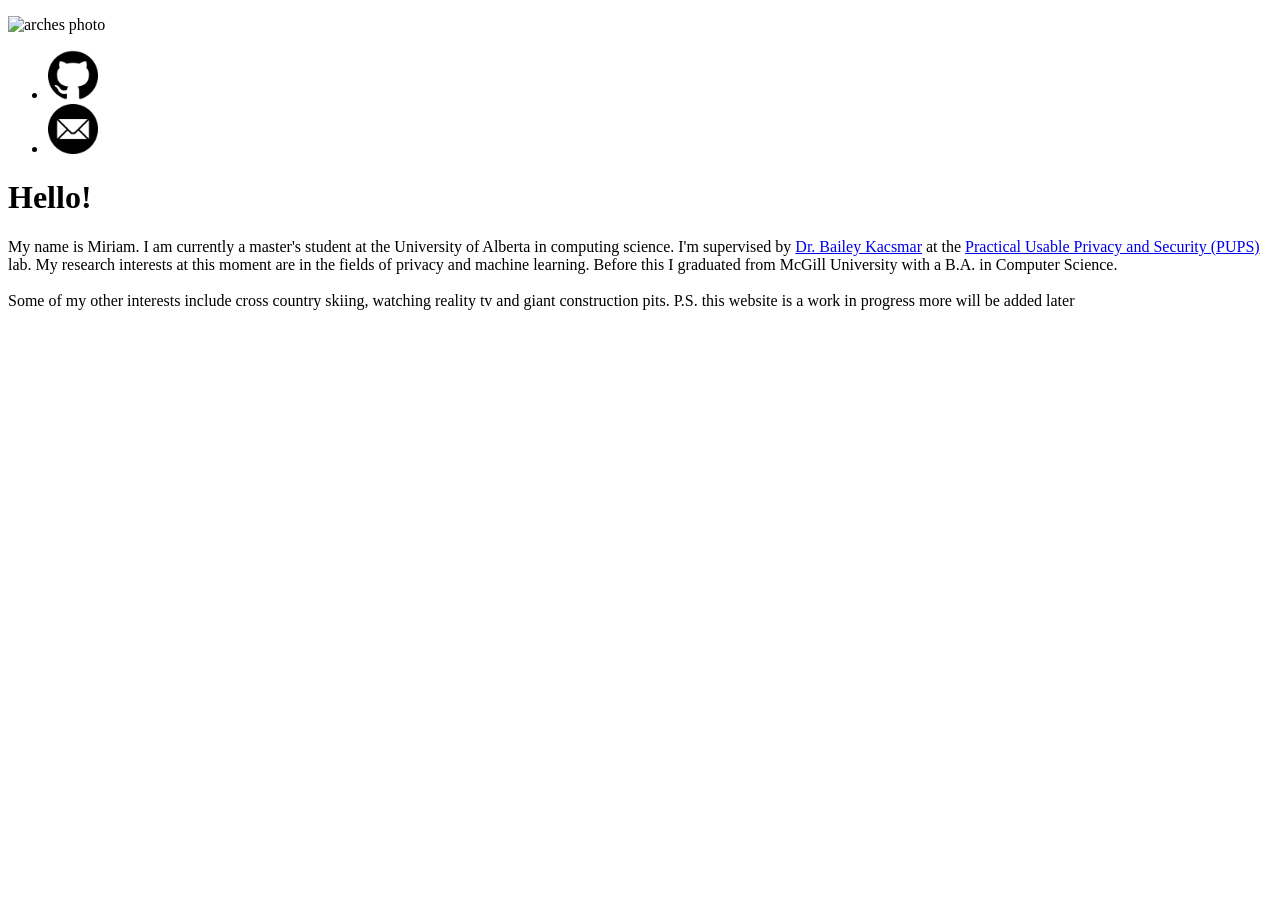
==== index.html @ f272c401 "Create index.html" ====
<!DOCTYPE html>
<html lang="en">
<head>
    <meta charset="UTF-8">
    <meta name="viewport" content="width=device-width, initial-scale=1.0">
    <link rel="stylesheet" href="styles.css">
    <title>Miriam</title>
</head>
<body>
    <div class="parent">
        <div class="navbar">
            <ul>
                <!--
                <li><a href="index.html">Home</a></li>
                -->
            </ul>
        </div>
        <div class="intro-parent">
            <div class="image-and-icon-wrapper">
                <img src="arches.jpeg" alt="arches photo" style="width: 200px;">
                <ul>
                    <li><a href="https://github.com/mbakija73" target="_blank"><img src="github.png" alt="GitHub" style="width: 50px;"></a></li>
                    <li><a href="mailto:bakija@ualberta.ca" target="_blank"><img src="email.png" alt="Email" style="width: 50px;"></a></li>
                </ul>
            </div>
            <div class="description-parent">
                <h1>Hello!</h1>
                <p class="description">My name is Miriam. I am currently a master's student at the University of Alberta in computing science. 
                I'm supervised by <a href="https://bkacsmar.github.io//" target="_blank">
                Dr. Bailey Kacsmar</a> at the <a href="https://bkacsmar.github.io/pups/" target="_blank">
                Practical Usable Privacy and Security (PUPS)</a>  lab. My research interests at this moment 
                are in the fields of privacy and machine learning. Before this I graduated from McGill University with a B.A. in Computer Science.<br><br>
                
                Some of my other interests include cross country skiing, watching reality tv and giant construction pits. P.S. this website is a work in progress more will be added later        
                </p>
            </div>
        </div>
        <!--
        <div class="projects-parent">

        </div>
        -->
    </div>
</body>
</html>
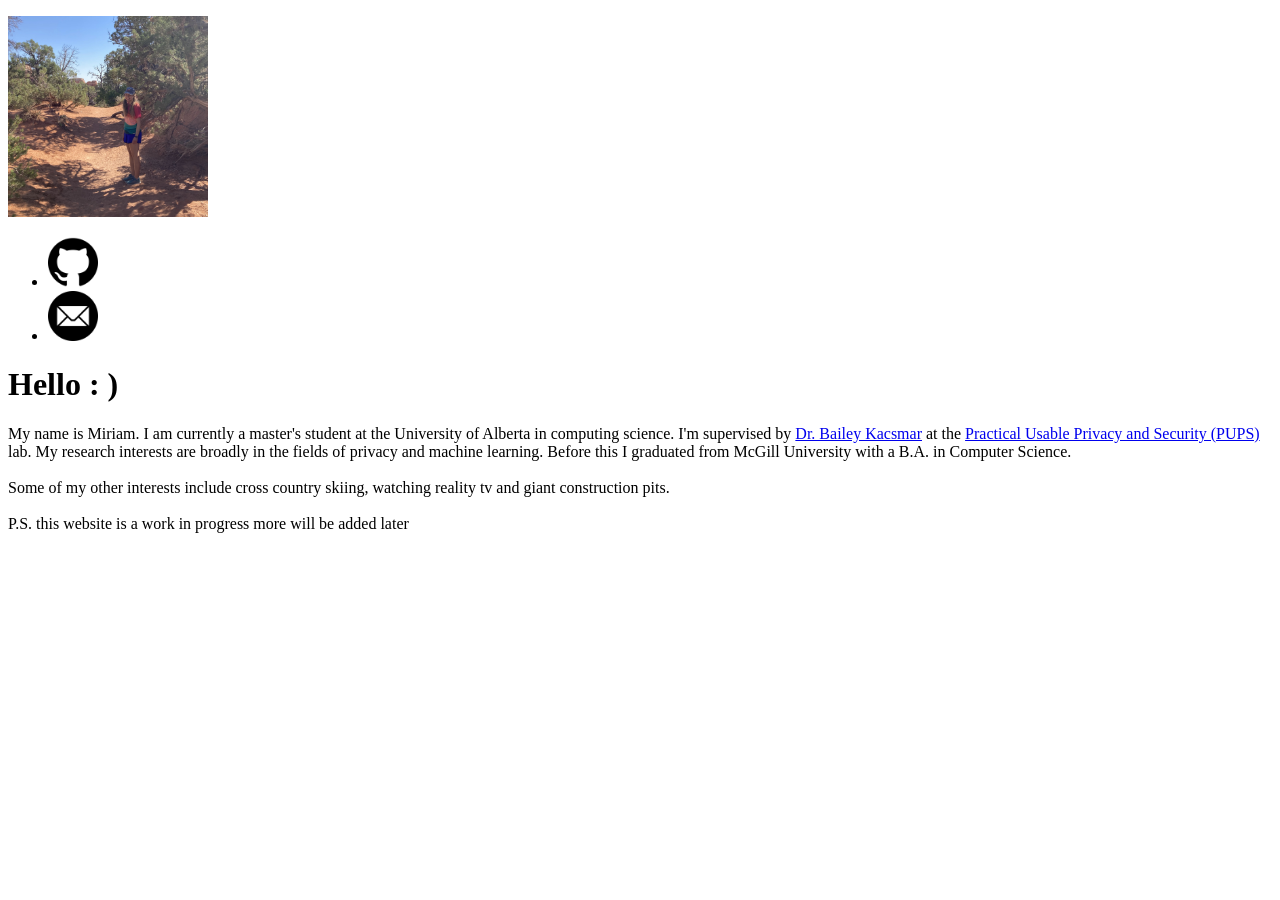
==== commit fd0bb943: "Update index.html" ====
--- a/index.html
+++ b/index.html
@@ -17,21 +17,22 @@
         </div>
         <div class="intro-parent">
             <div class="image-and-icon-wrapper">
-                <img src="arches.jpeg" alt="arches photo" style="width: 200px;">
+                <img src="arches.jpg" alt="arches photo" style="width: 200px;">
                 <ul>
                     <li><a href="https://github.com/mbakija73" target="_blank"><img src="github.png" alt="GitHub" style="width: 50px;"></a></li>
                     <li><a href="mailto:bakija@ualberta.ca" target="_blank"><img src="email.png" alt="Email" style="width: 50px;"></a></li>
                 </ul>
             </div>
             <div class="description-parent">
-                <h1>Hello!</h1>
+                <h1>Hello : )</h1>
                 <p class="description">My name is Miriam. I am currently a master's student at the University of Alberta in computing science. 
                 I'm supervised by <a href="https://bkacsmar.github.io//" target="_blank">
                 Dr. Bailey Kacsmar</a> at the <a href="https://bkacsmar.github.io/pups/" target="_blank">
-                Practical Usable Privacy and Security (PUPS)</a>  lab. My research interests at this moment 
-                are in the fields of privacy and machine learning. Before this I graduated from McGill University with a B.A. in Computer Science.<br><br>
+                Practical Usable Privacy and Security (PUPS)</a>  lab. My research interests are broadly 
+                in the fields of privacy and machine learning. Before this I graduated from McGill University with a B.A. in Computer Science.<br><br>
                 
-                Some of my other interests include cross country skiing, watching reality tv and giant construction pits. P.S. this website is a work in progress more will be added later        
+                Some of my other interests include cross country skiing, watching reality tv and giant construction pits. <br><br>
+                P.S. this website is a work in progress more will be added later        
                 </p>
             </div>
         </div>
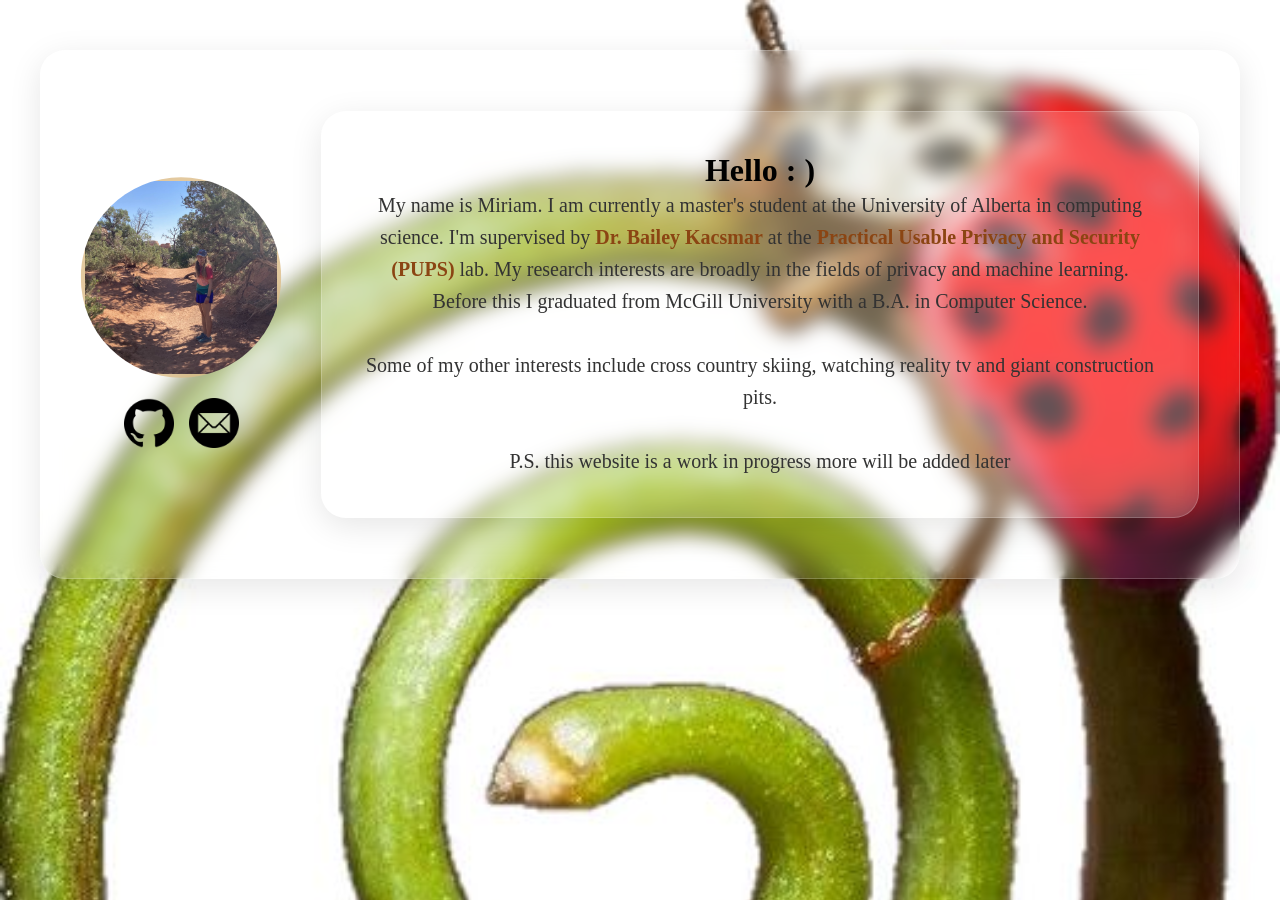
==== commit 593f8d11: "Update index.html" ====
--- a/index.html
+++ b/index.html
@@ -3,7 +3,7 @@
 <head>
     <meta charset="UTF-8">
     <meta name="viewport" content="width=device-width, initial-scale=1.0">
-    <link rel="stylesheet" href="styles.css">
+    <link rel="stylesheet" href="style.css">
     <title>Miriam</title>
 </head>
 <body>
--- a/style.css
+++ b/style.css
@@ -0,0 +1,158 @@
+* {
+    font-family: Georgia, 'Times New Roman', Times, serif;
+    margin: 0;
+    padding: 0;
+    box-sizing: border-box;
+}
+
+body {
+    background-image: url('background3.jpg');
+    background-repeat: no-repeat;
+    background-attachment: fixed;  
+    background-size: cover;
+    background-blend-mode: lighten;
+    min-height: 100vh;
+    display: flex;
+    flex-direction: column;
+    align-items: center;
+    padding: 20px;
+}
+
+.parent {
+    display: flex;
+    flex-direction: column;
+    justify-content: center;
+    align-items: center;
+    gap: 30px;
+    max-width: 1200px;
+    width: 100%;
+    margin: 0 auto;
+}
+
+.intro-parent {
+    display: flex;
+    gap: 40px;
+    justify-content: center;
+    align-items: center;
+    padding: 60px 40px;
+    background: rgba(255, 255, 255, 0.1);
+    backdrop-filter: blur(10px);
+    border-radius: 25px;
+    box-shadow: 0 8px 32px rgba(0, 0, 0, 0.1);
+    border: 1px solid rgba(255, 255, 255, 0.2);
+    transition: transform 0.3s ease, box-shadow 0.3s ease;
+    width: 100%;
+}
+
+.intro-parent:hover {
+    transform: translateY(-5px);
+    box-shadow: 0 12px 40px rgba(0, 0, 0, 0.2);
+}
+
+.image-and-icon-wrapper {
+    display: flex;
+    flex-direction: column;
+    align-items: center;
+    gap: 20px;
+}
+
+.image-and-icon-wrapper > ul {
+    list-style-type: none;
+    margin: 0;
+    padding: 0;
+    display: flex;
+    gap: 15px;
+}
+
+.image-and-icon-wrapper > ul > li {
+    display: inline-flex;
+    transition: transform 0.2s ease;
+}
+
+.image-and-icon-wrapper > ul > li:hover {
+    transform: scale(1.2) rotate(5deg);
+}
+
+.intro-parent > .image-and-icon-wrapper > img {
+    clip-path: circle(50%);
+    border: 4px solid rgba(220, 188, 136, 0.8);
+    transition: transform 0.3s ease, border-color 0.3s ease;
+    box-shadow: 0 4px 20px rgba(0, 0, 0, 0.2);
+}
+
+.intro-parent > .image-and-icon-wrapper > img:hover {
+    transform: scale(1.1);
+    border-color: rgba(220, 188, 136, 1);
+}
+
+
+.description {
+    font-size: 20px;
+    line-height: 1.6;
+    text-align: center;
+    color: #333;
+}
+
+.description > a {
+    text-decoration: none;
+    color: #8B4513;
+    font-weight: bold;
+    transition: all 0.3s ease;
+    position: relative;
+}
+
+.description > a::after {
+    content: '';
+    position: absolute;
+    width: 0;
+    height: 2px;
+    bottom: -2px;
+    left: 0;
+    background: linear-gradient(90deg, #8B4513, #D4AF37);
+    transition: width 0.3s ease;
+}
+
+.description > a:hover::after {
+    width: 100%;
+}
+
+.description > a:hover {
+    color: #D4AF37;
+    transform: translateY(-2px);
+}
+
+.description-parent {
+    display: flex;
+    flex-direction: column;
+    align-items: center;
+    background: rgba(255, 255, 255, 0.15);
+    backdrop-filter: blur(15px);
+    border-radius: 25px;
+    padding: 40px;
+    box-shadow: 0 8px 32px rgba(0, 0, 0, 0.1);
+    border: 1px solid rgba(255, 255, 255, 0.2);
+    width: 100%;
+    transition: transform 0.3s ease;
+}
+
+.description-parent:hover {
+    transform: translateY(-3px);
+}
+
+
+@media (max-width: 768px) {
+    .intro-parent {
+        flex-direction: column;
+        padding: 40px 20px;
+        gap: 30px;
+    }
+    
+    
+    .description {
+        font-size: 18px;
+    }
+    
+    .description-parent {
+        padding: 30px 20px;
+    }
+}
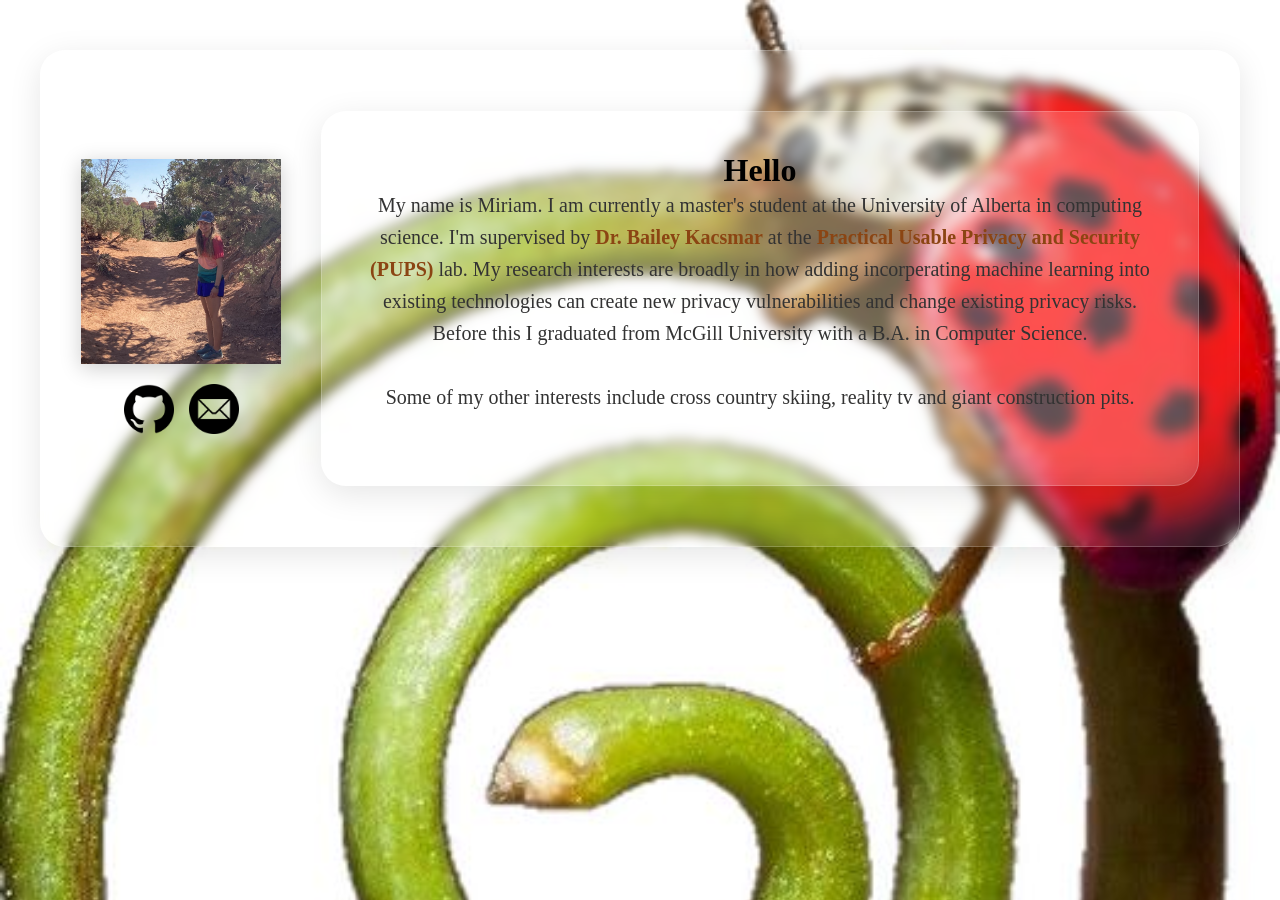
==== commit eb996e4f: "a few changes" ====
--- a/index.html
+++ b/index.html
@@ -24,15 +24,16 @@
                 </ul>
             </div>
             <div class="description-parent">
-                <h1>Hello : )</h1>
+                <h1>Hello </h1>
                 <p class="description">My name is Miriam. I am currently a master's student at the University of Alberta in computing science. 
                 I'm supervised by <a href="https://bkacsmar.github.io//" target="_blank">
                 Dr. Bailey Kacsmar</a> at the <a href="https://bkacsmar.github.io/pups/" target="_blank">
                 Practical Usable Privacy and Security (PUPS)</a>  lab. My research interests are broadly 
-                in the fields of privacy and machine learning. Before this I graduated from McGill University with a B.A. in Computer Science.<br><br>
+                in how adding incorperating machine learning into existing technologies can create new privacy vulnerabilities and change existing privacy risks.
+                Before this I graduated from McGill University with a B.A. in Computer Science.<br><br>
                 
-                Some of my other interests include cross country skiing, watching reality tv and giant construction pits. <br><br>
-                P.S. this website is a work in progress more will be added later        
+                Some of my other interests include cross country skiing, reality tv and giant construction pits. <br><br>
+                     
                 </p>
             </div>
         </div>
--- a/style.css
+++ b/style.css
@@ -36,7 +36,7 @@
     align-items: center;
     padding: 60px 40px;
     background: rgba(255, 255, 255, 0.1);
-    backdrop-filter: blur(10px);
+    backdrop-filter: blur(6px);
     border-radius: 25px;
     box-shadow: 0 8px 32px rgba(0, 0, 0, 0.1);
     border: 1px solid rgba(255, 255, 255, 0.2);
@@ -74,15 +74,11 @@
 }
 
 .intro-parent > .image-and-icon-wrapper > img {
-    clip-path: circle(50%);
-    border: 4px solid rgba(220, 188, 136, 0.8);
-    transition: transform 0.3s ease, border-color 0.3s ease;
     box-shadow: 0 4px 20px rgba(0, 0, 0, 0.2);
 }
 
 .intro-parent > .image-and-icon-wrapper > img:hover {
     transform: scale(1.1);
-    border-color: rgba(220, 188, 136, 1);
 }
 
 
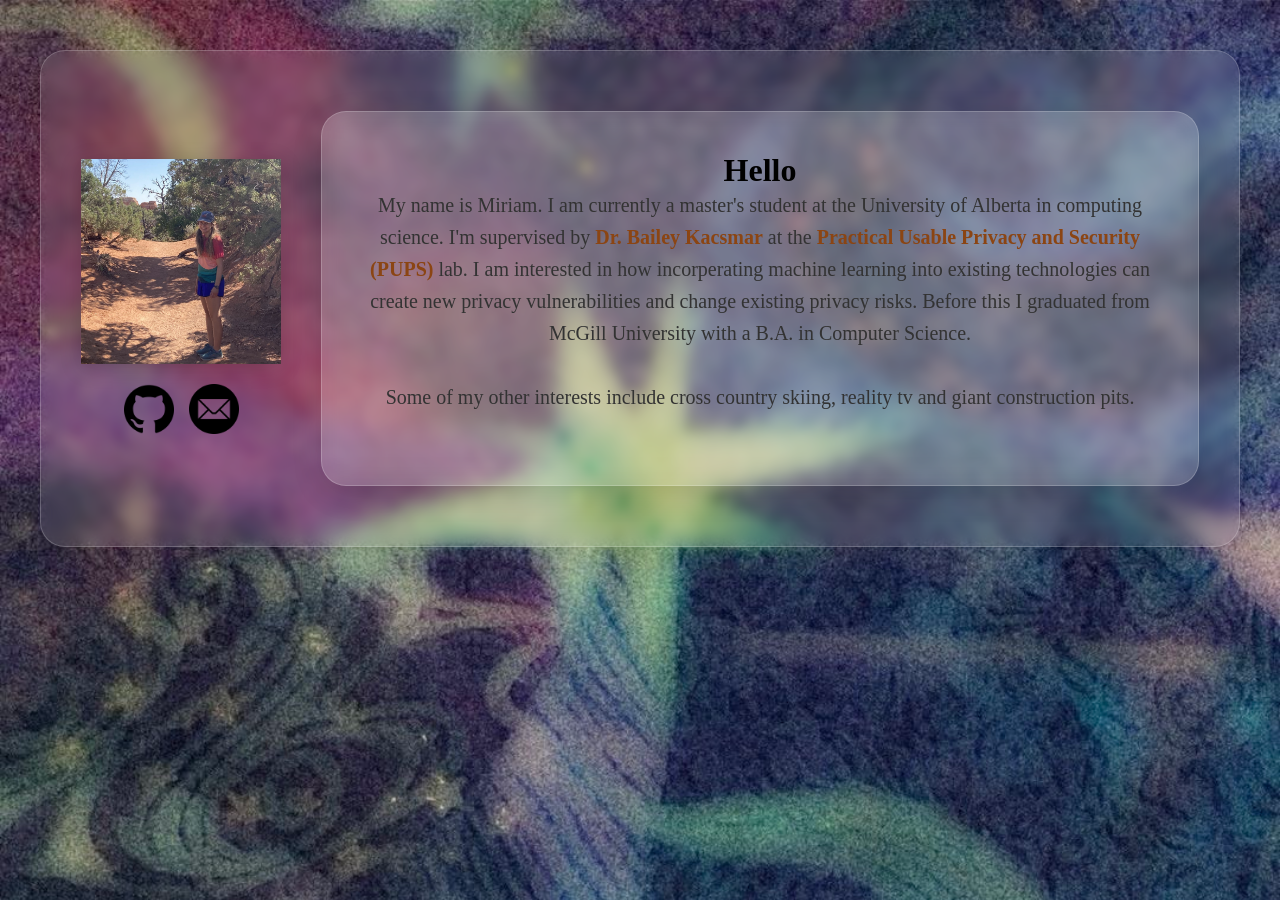
==== commit 6b39e5bf: "Update index.html" ====
--- a/index.html
+++ b/index.html
@@ -28,8 +28,8 @@
                 <p class="description">My name is Miriam. I am currently a master's student at the University of Alberta in computing science. 
                 I'm supervised by <a href="https://bkacsmar.github.io//" target="_blank">
                 Dr. Bailey Kacsmar</a> at the <a href="https://bkacsmar.github.io/pups/" target="_blank">
-                Practical Usable Privacy and Security (PUPS)</a>  lab. My research interests are broadly 
-                in how adding incorperating machine learning into existing technologies can create new privacy vulnerabilities and change existing privacy risks.
+                Practical Usable Privacy and Security (PUPS)</a>  lab. I am interested in how incorperating machine learning into existing technologies can 
+                create new privacy vulnerabilities and change existing privacy risks.
                 Before this I graduated from McGill University with a B.A. in Computer Science.<br><br>
                 
                 Some of my other interests include cross country skiing, reality tv and giant construction pits. <br><br>
--- a/style.css
+++ b/style.css
@@ -6,7 +6,7 @@
 }
 
 body {
-    background-image: url('background3.jpg');
+    background-image: url('background4.jpg');
     background-repeat: no-repeat;
     background-attachment: fixed;  
     background-size: cover;
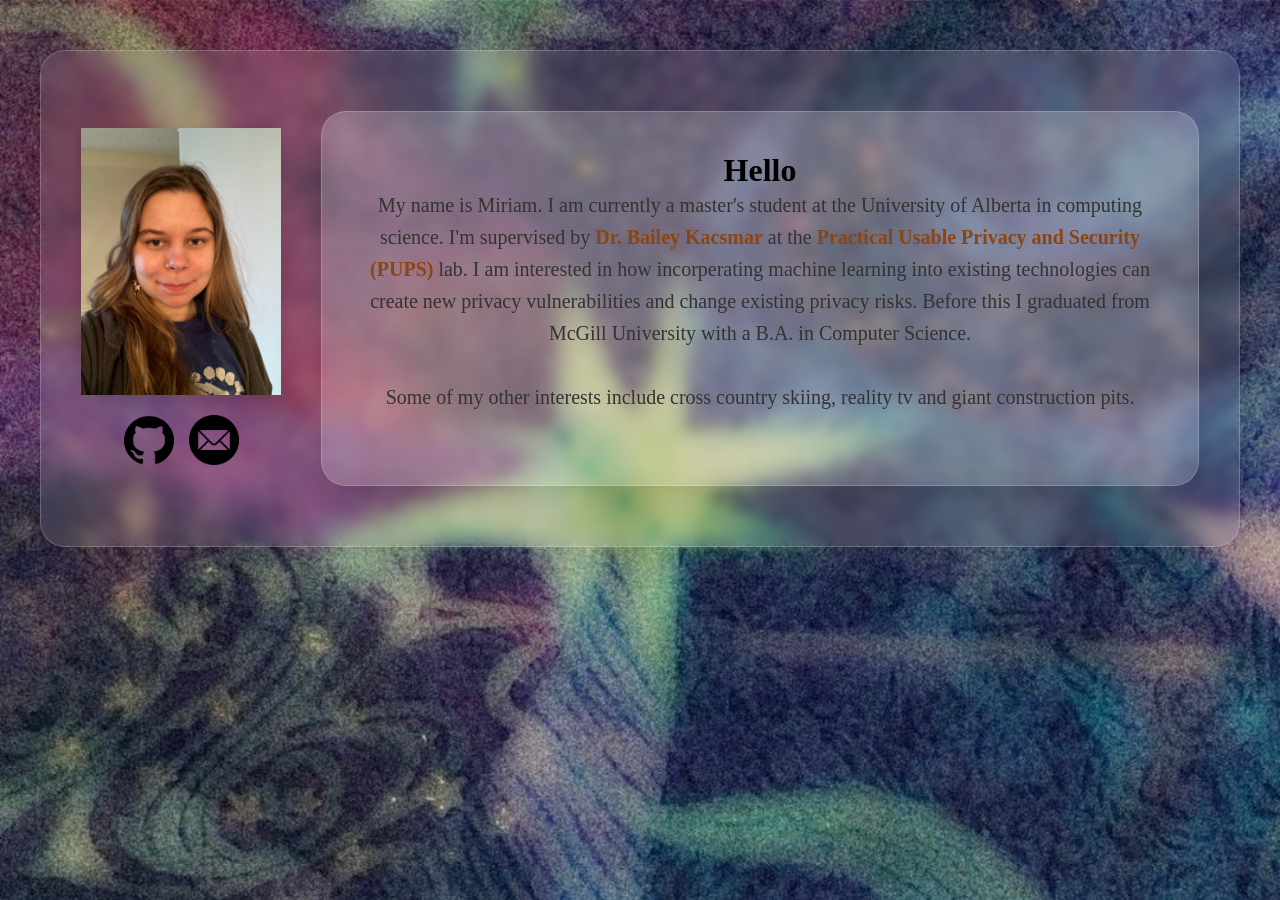
==== commit 414725c5: "Update index.html" ====
--- a/index.html
+++ b/index.html
@@ -17,7 +17,7 @@
         </div>
         <div class="intro-parent">
             <div class="image-and-icon-wrapper">
-                <img src="arches.jpg" alt="arches photo" style="width: 200px;">
+                <img src="ta-photo.jpg" alt="photo of me" style="width: 200px;">
                 <ul>
                     <li><a href="https://github.com/mbakija73" target="_blank"><img src="github.png" alt="GitHub" style="width: 50px;"></a></li>
                     <li><a href="mailto:bakija@ualberta.ca" target="_blank"><img src="email.png" alt="Email" style="width: 50px;"></a></li>
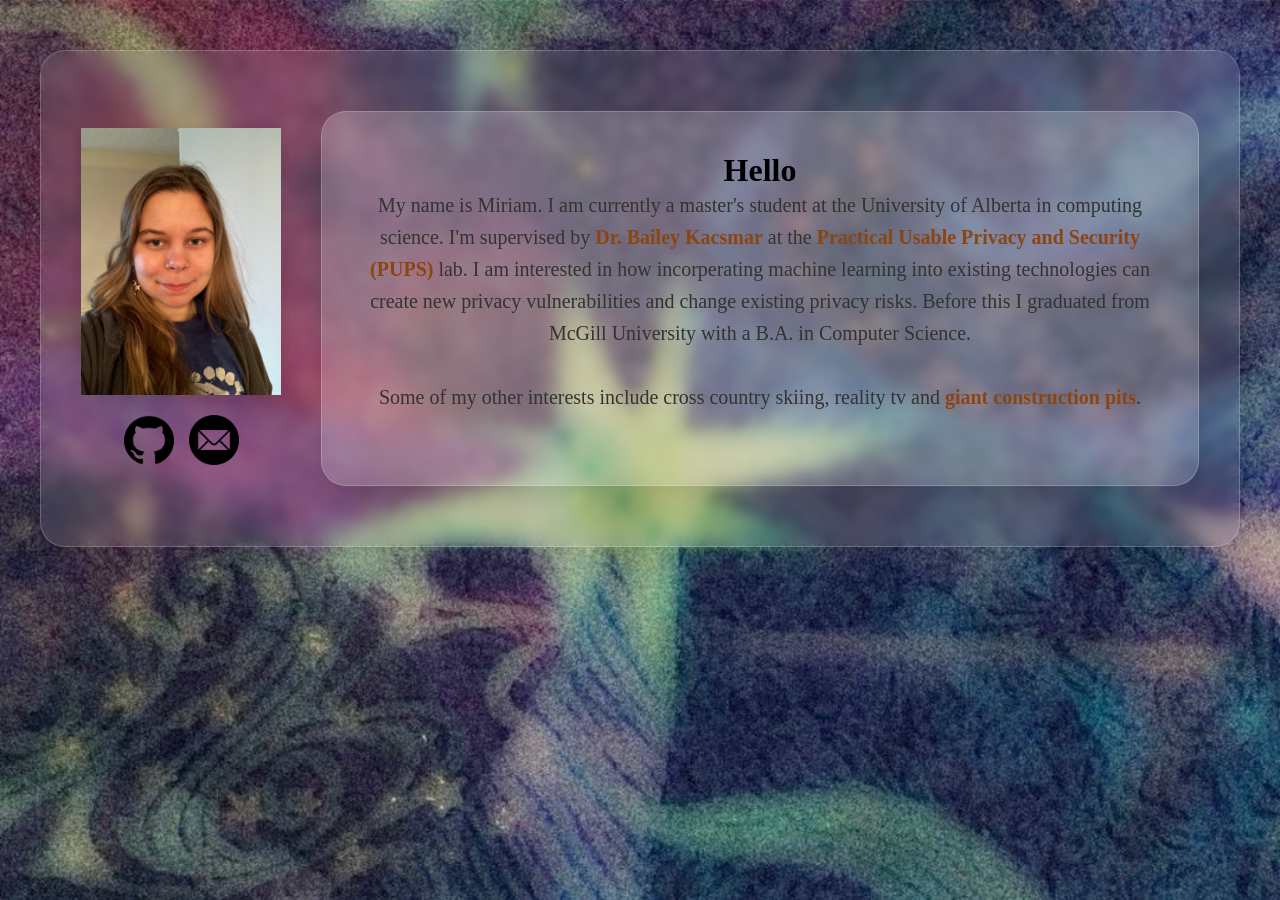
==== commit 3b55cb69: "Update index.html" ====
--- a/index.html
+++ b/index.html
@@ -32,7 +32,7 @@
                 create new privacy vulnerabilities and change existing privacy risks.
                 Before this I graduated from McGill University with a B.A. in Computer Science.<br><br>
                 
-                Some of my other interests include cross country skiing, reality tv and giant construction pits. <br><br>
+                Some of my other interests include cross country skiing, reality tv and <a href="pits.html">giant construction pits</a>. <br><br>
                      
                 </p>
             </div>
--- a/style.css
+++ b/style.css
@@ -70,7 +70,7 @@
 }
 
 .image-and-icon-wrapper > ul > li:hover {
-    transform: scale(1.2) rotate(5deg);
+    transform: scale(0.7) rotate(5deg);
 }
 
 .intro-parent > .image-and-icon-wrapper > img {
@@ -104,7 +104,7 @@
     height: 2px;
     bottom: -2px;
     left: 0;
-    background: linear-gradient(90deg, #8B4513, #D4AF37);
+    background: linear-gradient(90deg, #FFBF00, #FDDC5C);
     transition: width 0.3s ease;
 }
 
